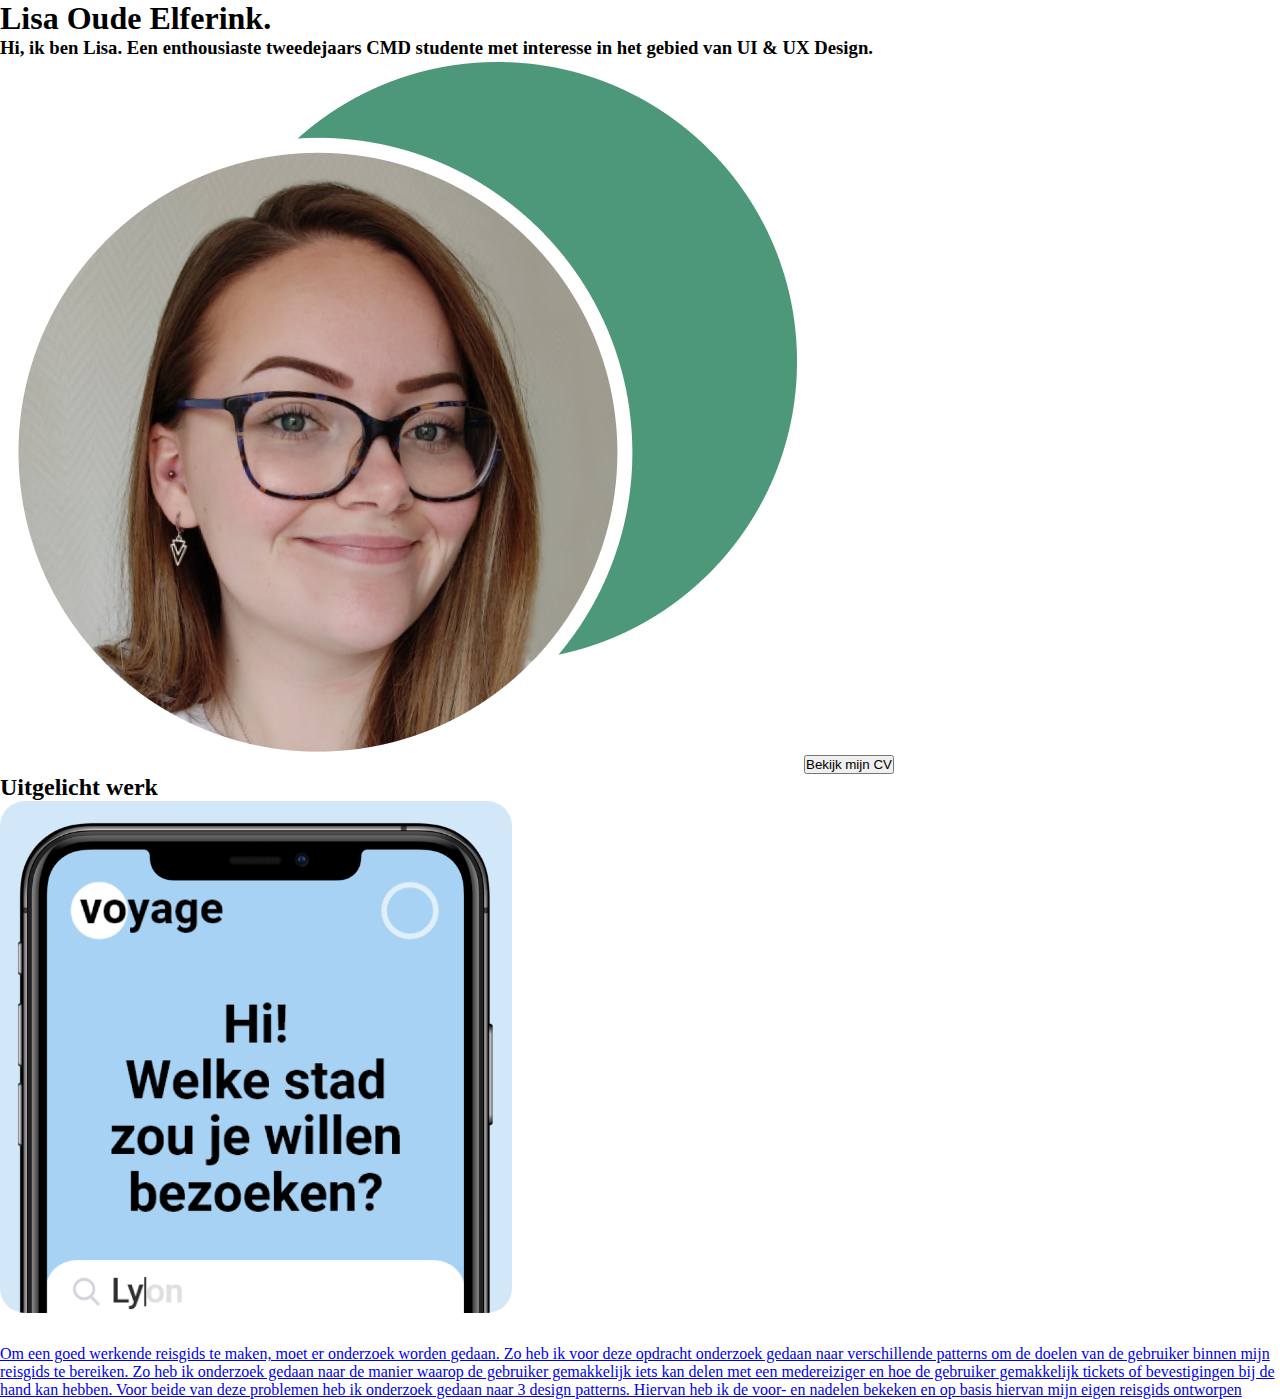
==== opdracht2/index.html @ 04e4a417 "opdracht 2, versie 1" ====
<!DOCTYPE html>
<html lang="nl">

<head>
    <meta charset="utf-8">
    <meta name="viewport" content="width=device-width, initial-scale=1">
    <title>Frontend voor Designers - Opdracht 1</title>
    <link rel="stylesheet" href="css/styles.css">
    <link href="https://fonts.googleapis.com/css2?family=Roboto:wght@300;500;900&display=swap" rel="stylesheet">
</head>


<body>
    <main>
        <div class="landing">
            <div class="landingWrapper">
                <div class="landingL">
                    <h1> Lisa Oude Elferink. </h1>
                    <h3> Hi, ik ben Lisa. Een enthousiaste tweedejaars CMD studente met interesse in het gebied van <span class="green"> UI &amp; UX Design.</span></h3>

                </div>
                <div>
                    <a href="mailto:hallo@lisaoude.nl"><img class="landingImg" src="images/lisa_rondjes.png" alt="Foto Lisa Oude Elferink"></a>
                    <a href="documents/oudeelferink_lisa_cv.pdf" target="_blank"> <button type="button" class="button"> Bekijk mijn CV </button> </a>
                </div>
            </div>
        </div>

        <div class="uitgelicht">
            <h2> Uitgelicht werk </h2>

            <div class="werk">
                <section>
                    <a href="#">
                        <div class="zeven">
                        </div>
                        <p> Om een goed werkende reisgids te maken, moet er onderzoek worden gedaan. Zo heb ik voor deze opdracht onderzoek gedaan naar verschillende patterns om de doelen van de gebruiker binnen mijn reisgids te bereiken. Zo heb ik onderzoek gedaan naar de manier waarop de gebruiker gemakkelijk iets kan delen met een medereiziger en hoe de gebruiker gemakkelijk tickets of bevestigingen bij de hand kan hebben. Voor beide van deze problemen heb ik onderzoek gedaan naar 3 design patterns. Hiervan heb ik de voor- en nadelen bekeken en op basis hiervan mijn eigen reisgids ontworpen </p>
                    </a>
                </section>

                <!--
<a href="SODASPENSE.html">
    <div class="zes">
    </div>
</a>

<a href="CLEANUP.html">
    <div class="vijf">
    </div>
</a>

<a href="BEETHERE.html">
    <div class="vier">
    </div>
</a>

<a href="HANDBEREIK.html">
    <div class="drie">
    </div>
</a>

<a href="TIMETRAVELER.html">
    <div class="twee">
    </div>
</a>
-->

            </div>
        </div>

    </main>

    <script src="js/script.js" type="text/javascript"></script>
</body>

</html>
---- opdracht2/css/styles.css ----
* {
    margin: 0rem;
    padding: 0rem;
}

div a div {
    width: 40vw;
    height: 40vw;
    margin-bottom: 2rem;
    border-radius: 25px;
}

/*

.twee {
    background-image: url(../images/timetrav_1.png);
    background-repeat: no-repeat;
    background-size: contain;
}

.drie {
    background-image: url(../images/npd_1.png);
    background-repeat: no-repeat;
    background-size: contain;
}

.vier {
    background-image: url(../images/beethere_1.png);
    background-repeat: no-repeat;
    background-size: contain;
}

.vijf {
    background-image: url(../images/ubi_1.png);
    background-repeat: no-repeat;
    background-size: contain;
}

.zes {
    background-image: url(../images/beyond_1.png);
    background-repeat: no-repeat;
    background-size: contain;
}
*/

.zeven {
    background-image: url(../images/voyage_1.png);
    background-repeat: no-repeat;
    background-size: contain;
}

/* 
.twee:hover {
    background-image: url(../images/timetrav_2.png);
    background-repeat: no-repeat;
    background-size: contain;
    transition: 0.5s;
}

.drie:hover {
    background-image: url(../images/npd_2.png);
    background-repeat: no-repeat;
    background-size: contain;
    transition: 0.5s;
}

.vier:hover {
    background-image: url(../images/beethere_2.png);
    background-repeat: no-repeat;
    background-size: contain;
    transition: 0.5s;
}

.vijf:hover {
    background-image: url(../images/ubi_2.png);
    background-repeat: no-repeat;
    background-size: contain;
    transition: 0.5s;
}

.zes:hover {
    background-image: url(../images/beyond_2.png);
    background-repeat: no-repeat;
    background-size: contain;
    transition: 0.5s;
} */

.zeven:hover {
    background-image: url(../images/voyage_2.png);
    background-repeat: no-repeat;
    background-size: contain;
    transition: 0.5s;
}

.bestanden {
    margin-top: 3rem;
    margin-bottom: 4rem;
}



@media screen and (min-width: 1300px) and (max-width: 1500px) {
    body {
        width: 100vw;
    }

    .landing {
        position: relative;
        width: 100%;
        height: auto;
    }

    .landingWrapper {
        display: flex;
        justify-content: space-between;
        width: 80%;
    }

    .landingL {
        position: absolute;
        height: auto;
        max-width: 43vw;
        top: 12rem;
        left: 7%;
    }

    h1 {
        font-family: 'Roboto', sans-serif;
        font-weight: 900;
        font-size: 3.5rem;
    }

    h3 {
        font-family: 'Roboto', sans-serif;
        font-weight: 300;
        font-size: 1.5rem;
    }

    .green {
        color: #4C9879;
        font-weight: 500;
    }

    a {
        color: #007B0C;
        text-decoration: none;
        font-weight: 500;
    }

    p {
        font-family: 'Roboto', sans-serif;
        font-weight: 300;
        font-size: 1.2rem;
        color: #000000;
    }

    .landingImg {
        position: absolute;
        max-width: 27em;
        width: 45%;
        height: auto;
        top: 7rem;
        right: 3%;
        margin-right: 3%;
    }

    .button {
        position: absolute;
        width: 12rem;
        height: auto;
        top: 22rem;
        left: 7%;
        padding: 1rem;
        background-color: #4C9879;
        color: #ffffff;
        border: none;
        border-radius: 25px;
        font-size: 1.5rem;
        font-weight: 300;
    }

    .uitgelicht {
        position: relative;
    }


    h2 {
        position: absolute;
        font-family: 'Roboto', sans-serif;
        font-weight: 700;
        font-size: 2.5rem;
        top: 38rem;
        left: 7%;
    }

    div a div {
        width: 25vw;
        height: 25vw;
        margin-bottom: 6rem;
        border-radius: 25px;
    }

    .werk {
        position: absolute;
        display: flex;
/*        flex-direction: column;*/
        flex-wrap: wrap;
        top: 42rem;
        left: 7%;
        right: 7%;
    }

    section {
        display: flex;
        flex-direction: row;
    }
}
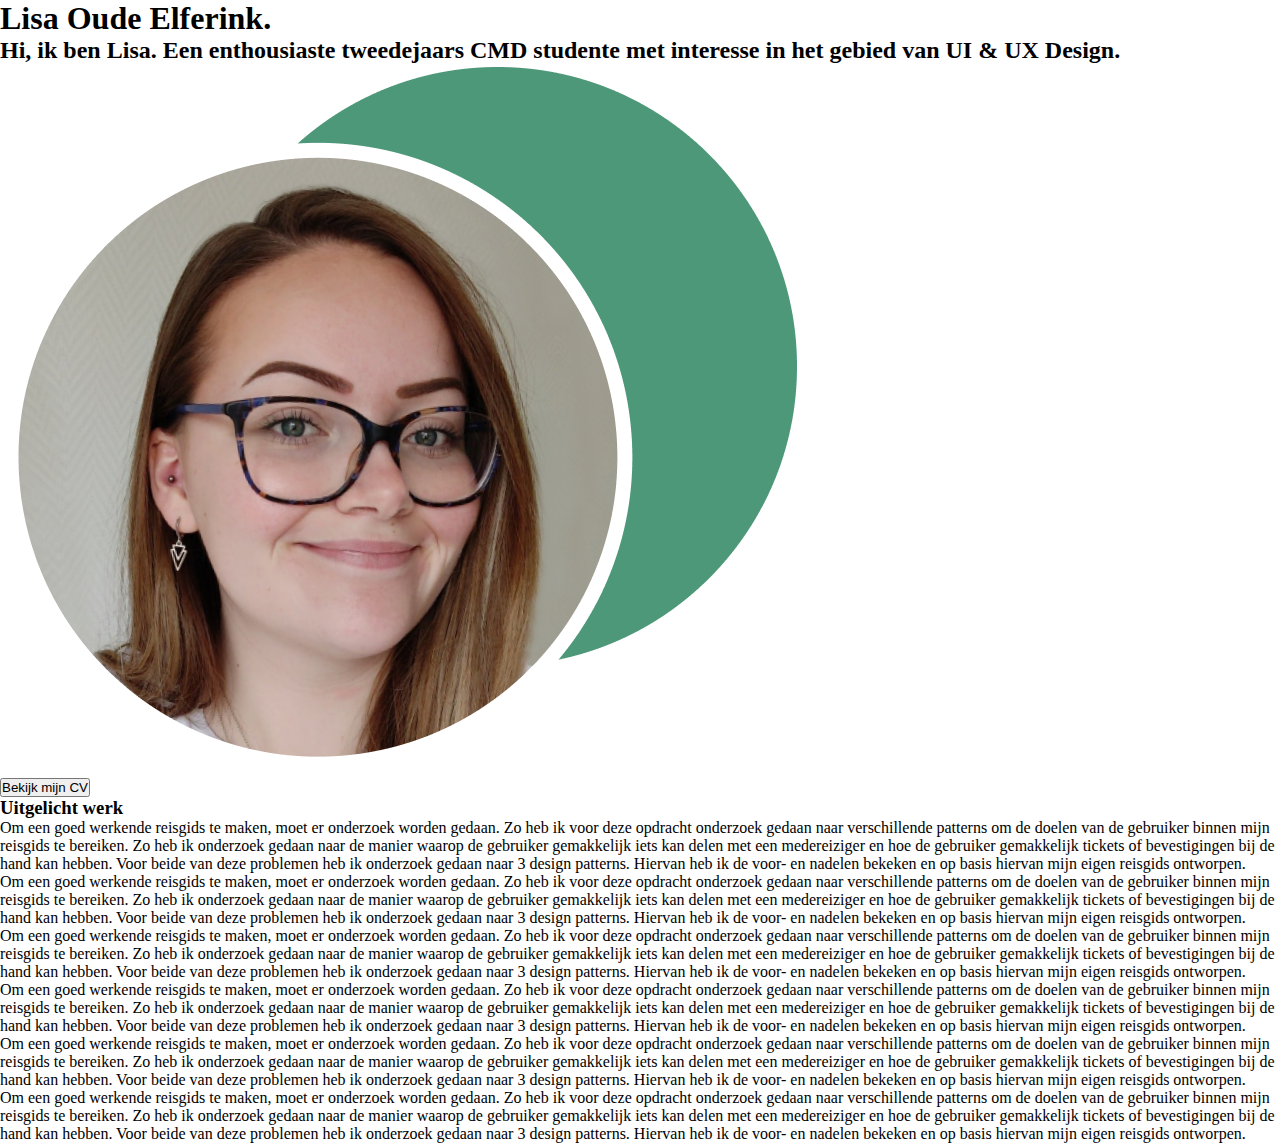
==== commit dbcbe88f: "Opdracht 2, Versie 2" ====
--- a/opdracht2/index.html
+++ b/opdracht2/index.html
@@ -13,60 +13,98 @@
 <body>
     <main>
         <div class="landing">
-            <div class="landingWrapper">
-                <div class="landingL">
-                    <h1> Lisa Oude Elferink. </h1>
-                    <h3> Hi, ik ben Lisa. Een enthousiaste tweedejaars CMD studente met interesse in het gebied van <span class="green"> UI &amp; UX Design.</span></h3>
 
-                </div>
-                <div>
-                    <a href="mailto:hallo@lisaoude.nl"><img class="landingImg" src="images/lisa_rondjes.png" alt="Foto Lisa Oude Elferink"></a>
-                    <a href="documents/oudeelferink_lisa_cv.pdf" target="_blank"> <button type="button" class="button"> Bekijk mijn CV </button> </a>
-                </div>
+            <div class="landingL">
+                <h1> Lisa Oude Elferink. </h1>
+                <h2> Hi, ik ben Lisa. Een enthousiaste tweedejaars CMD studente met interesse in het gebied van <span class="green"> UI &amp; UX Design.</span></h2>
             </div>
+
+            <div>
+                <a href="mailto:hallo@lisaoude.nl"><img class="landingImg" src="images/lisa_rondjes.png" alt="Foto Lisa Oude Elferink"></a>
+            </div>
+
+            <div class="cv_button">
+                <a href="documents/oudeelferink_lisa_cv.pdf" target="_blank"> <button type="button" class="button"> Bekijk mijn CV </button> </a>
+            </div>
+
         </div>
 
-        <div class="uitgelicht">
-            <h2> Uitgelicht werk </h2>
 
-            <div class="werk">
-                <section>
-                    <a href="#">
-                        <div class="zeven">
-                        </div>
-                        <p> Om een goed werkende reisgids te maken, moet er onderzoek worden gedaan. Zo heb ik voor deze opdracht onderzoek gedaan naar verschillende patterns om de doelen van de gebruiker binnen mijn reisgids te bereiken. Zo heb ik onderzoek gedaan naar de manier waarop de gebruiker gemakkelijk iets kan delen met een medereiziger en hoe de gebruiker gemakkelijk tickets of bevestigingen bij de hand kan hebben. Voor beide van deze problemen heb ik onderzoek gedaan naar 3 design patterns. Hiervan heb ik de voor- en nadelen bekeken en op basis hiervan mijn eigen reisgids ontworpen </p>
-                    </a>
-                </section>
+        <h3> Uitgelicht werk </h3>
 
-                <!--
-<a href="SODASPENSE.html">
-    <div class="zes">
-    </div>
-</a>
+        <div class="werk">
+            <section>
 
-<a href="CLEANUP.html">
-    <div class="vijf">
-    </div>
-</a>
+                <a href="#">
+                    <div class="nummer_een"></div>
+                </a>
 
-<a href="BEETHERE.html">
-    <div class="vier">
-    </div>
-</a>
+                <div class="tekst">
+                    <p> Om een goed werkende reisgids te maken, moet er onderzoek worden gedaan. Zo heb ik voor deze opdracht onderzoek gedaan naar verschillende patterns om de doelen van de gebruiker binnen mijn reisgids te bereiken. Zo heb ik onderzoek gedaan naar de manier waarop de gebruiker gemakkelijk iets kan delen met een medereiziger en hoe de gebruiker gemakkelijk tickets of bevestigingen bij de hand kan hebben. Voor beide van deze problemen heb ik onderzoek gedaan naar 3 design patterns. Hiervan heb ik de voor- en nadelen bekeken en op basis hiervan mijn eigen reisgids ontworpen. </p>
+                </div>
+            </section>
 
-<a href="HANDBEREIK.html">
-    <div class="drie">
-    </div>
-</a>
 
-<a href="TIMETRAVELER.html">
-    <div class="twee">
-    </div>
-</a>
--->
+            <section>
 
-            </div>
+                <a href="#">
+                    <div class="nummer_twee"></div>
+                </a>
+
+                <div class="tekst">
+                    <p> Om een goed werkende reisgids te maken, moet er onderzoek worden gedaan. Zo heb ik voor deze opdracht onderzoek gedaan naar verschillende patterns om de doelen van de gebruiker binnen mijn reisgids te bereiken. Zo heb ik onderzoek gedaan naar de manier waarop de gebruiker gemakkelijk iets kan delen met een medereiziger en hoe de gebruiker gemakkelijk tickets of bevestigingen bij de hand kan hebben. Voor beide van deze problemen heb ik onderzoek gedaan naar 3 design patterns. Hiervan heb ik de voor- en nadelen bekeken en op basis hiervan mijn eigen reisgids ontworpen. </p>
+                </div>
+            </section>
+
+            <section>
+
+                <a href="#">
+                    <div class="nummer_drie"></div>
+                </a>
+
+                <div class="tekst">
+                    <p> Om een goed werkende reisgids te maken, moet er onderzoek worden gedaan. Zo heb ik voor deze opdracht onderzoek gedaan naar verschillende patterns om de doelen van de gebruiker binnen mijn reisgids te bereiken. Zo heb ik onderzoek gedaan naar de manier waarop de gebruiker gemakkelijk iets kan delen met een medereiziger en hoe de gebruiker gemakkelijk tickets of bevestigingen bij de hand kan hebben. Voor beide van deze problemen heb ik onderzoek gedaan naar 3 design patterns. Hiervan heb ik de voor- en nadelen bekeken en op basis hiervan mijn eigen reisgids ontworpen. </p>
+                </div>
+            </section>
+
+
+            <section>
+
+                <a href="#">
+                    <div class="nummer_vier"></div>
+                </a>
+
+                <div class="tekst">
+                    <p> Om een goed werkende reisgids te maken, moet er onderzoek worden gedaan. Zo heb ik voor deze opdracht onderzoek gedaan naar verschillende patterns om de doelen van de gebruiker binnen mijn reisgids te bereiken. Zo heb ik onderzoek gedaan naar de manier waarop de gebruiker gemakkelijk iets kan delen met een medereiziger en hoe de gebruiker gemakkelijk tickets of bevestigingen bij de hand kan hebben. Voor beide van deze problemen heb ik onderzoek gedaan naar 3 design patterns. Hiervan heb ik de voor- en nadelen bekeken en op basis hiervan mijn eigen reisgids ontworpen. </p>
+                </div>
+            </section>
+
+            <section>
+
+                <a href="#">
+                    <div class="nummer_vijf"></div>
+                </a>
+
+                <div class="tekst">
+                    <p> Om een goed werkende reisgids te maken, moet er onderzoek worden gedaan. Zo heb ik voor deze opdracht onderzoek gedaan naar verschillende patterns om de doelen van de gebruiker binnen mijn reisgids te bereiken. Zo heb ik onderzoek gedaan naar de manier waarop de gebruiker gemakkelijk iets kan delen met een medereiziger en hoe de gebruiker gemakkelijk tickets of bevestigingen bij de hand kan hebben. Voor beide van deze problemen heb ik onderzoek gedaan naar 3 design patterns. Hiervan heb ik de voor- en nadelen bekeken en op basis hiervan mijn eigen reisgids ontworpen. </p>
+                </div>
+            </section>
+
+
+            <section>
+
+                <a href="#">
+                    <div class="nummer_zes"></div>
+                </a>
+
+                <div class="tekst">
+                    <p> Om een goed werkende reisgids te maken, moet er onderzoek worden gedaan. Zo heb ik voor deze opdracht onderzoek gedaan naar verschillende patterns om de doelen van de gebruiker binnen mijn reisgids te bereiken. Zo heb ik onderzoek gedaan naar de manier waarop de gebruiker gemakkelijk iets kan delen met een medereiziger en hoe de gebruiker gemakkelijk tickets of bevestigingen bij de hand kan hebben. Voor beide van deze problemen heb ik onderzoek gedaan naar 3 design patterns. Hiervan heb ik de voor- en nadelen bekeken en op basis hiervan mijn eigen reisgids ontworpen. </p>
+                </div>
+            </section>
+
+
         </div>
+
 
     </main>
 
--- a/opdracht2/css/styles.css
+++ b/opdracht2/css/styles.css
@@ -3,125 +3,59 @@
     padding: 0rem;
 }
 
-div a div {
-    width: 40vw;
-    height: 40vw;
-    margin-bottom: 2rem;
-    border-radius: 25px;
-}
+@media screen and (min-width: 1300px) and (max-width: 1500px) {
 
-/*
+    body {
+        width: 92vw;
+        margin-left: 8%;
+        overflow-x: hidden;
+    }
 
-.twee {
-    background-image: url(../images/timetrav_1.png);
-    background-repeat: no-repeat;
-    background-size: contain;
-}
-
-.drie {
-    background-image: url(../images/npd_1.png);
-    background-repeat: no-repeat;
-    background-size: contain;
-}
-
-.vier {
-    background-image: url(../images/beethere_1.png);
-    background-repeat: no-repeat;
-    background-size: contain;
-}
-
-.vijf {
-    background-image: url(../images/ubi_1.png);
-    background-repeat: no-repeat;
-    background-size: contain;
-}
-
-.zes {
-    background-image: url(../images/beyond_1.png);
-    background-repeat: no-repeat;
-    background-size: contain;
-}
-*/
-
-.zeven {
-    background-image: url(../images/voyage_1.png);
-    background-repeat: no-repeat;
-    background-size: contain;
-}
-
-/* 
-.twee:hover {
-    background-image: url(../images/timetrav_2.png);
-    background-repeat: no-repeat;
-    background-size: contain;
-    transition: 0.5s;
-}
-
-.drie:hover {
-    background-image: url(../images/npd_2.png);
-    background-repeat: no-repeat;
-    background-size: contain;
-    transition: 0.5s;
-}
-
-.vier:hover {
-    background-image: url(../images/beethere_2.png);
-    background-repeat: no-repeat;
-    background-size: contain;
-    transition: 0.5s;
-}
-
-.vijf:hover {
-    background-image: url(../images/ubi_2.png);
-    background-repeat: no-repeat;
-    background-size: contain;
-    transition: 0.5s;
-}
-
-.zes:hover {
-    background-image: url(../images/beyond_2.png);
-    background-repeat: no-repeat;
-    background-size: contain;
-    transition: 0.5s;
-} */
-
-.zeven:hover {
-    background-image: url(../images/voyage_2.png);
-    background-repeat: no-repeat;
-    background-size: contain;
-    transition: 0.5s;
-}
-
-.bestanden {
-    margin-top: 3rem;
-    margin-bottom: 4rem;
-}
-
-
-
-@media screen and (min-width: 1300px) and (max-width: 1500px) {
-    body {
-        width: 100vw;
+    .green {
+        color: #4C9879;
+        font-weight: 500;
     }
 
     .landing {
         position: relative;
         width: 100%;
-        height: auto;
-    }
-
-    .landingWrapper {
-        display: flex;
-        justify-content: space-between;
-        width: 80%;
+        height: 38rem;
     }
 
     .landingL {
         position: absolute;
+        max-width: 43vw;
+        height: 8rem;
+        top: 12rem;
+    }
+
+    .landingImg {
+        position: absolute;
+        max-width: 27rem;
         height: auto;
-        max-width: 43vw;
-        top: 12rem;
-        left: 7%;
+        top: 7rem;
+        right: 8%;
+    }
+
+    .cv_button {
+        position: absolute;
+        max-width: 5rem;
+        height: auto;
+    }
+
+    .button {
+        position: absolute;
+        width: 13.5rem;
+        height: 4rem;
+        top: 22rem;
+        padding: 1rem;
+        background-color: #4C9879;
+        color: #ffffff;
+        border: none;
+        border-radius: 30px;
+        font-size: 1.5rem;
+        font-family: 'Roboto', sans-serif;
+        font-weight: 500;
     }
 
     h1 {
@@ -130,88 +64,128 @@
         font-size: 3.5rem;
     }
 
-    h3 {
+    h2 {
         font-family: 'Roboto', sans-serif;
         font-weight: 300;
         font-size: 1.5rem;
     }
 
-    .green {
-        color: #4C9879;
-        font-weight: 500;
+    h3 {
+        font-family: 'Roboto', sans-serif;
+        font-weight: 700;
+        font-size: 2.5rem;
+        margin-bottom: 1rem;
     }
 
-    a {
-        color: #007B0C;
+    section {
+        width: 93%;
+        display: flex;
+        flex-direction: row;
+    }
+
+    section a {
         text-decoration: none;
-        font-weight: 500;
+        width: 30rem;
+        height: 30rem;
+    }
+
+    div a div {
+        width: 25rem;
+        height: 25rem;
+        border-radius: 25px;
+    }
+
+    .nummer_een {
+        background-image: url(../images/voyage_1.png);
+        background-repeat: no-repeat;
+        background-size: contain;
+    }
+
+    .nummer_twee {
+        background-image: url(../images/beyond_1.png);
+        background-repeat: no-repeat;
+        background-size: contain;
+    }
+
+    .nummer_drie {
+        background-image: url(../images/ubi_1.png);
+        background-repeat: no-repeat;
+        background-size: contain;
+    }
+
+    .nummer_vier {
+        background-image: url(../images/beethere_1.png);
+        background-repeat: no-repeat;
+        background-size: contain;
+    }
+
+    .nummer_vijf {
+        background-image: url(../images/npd_1.png);
+        background-repeat: no-repeat;
+        background-size: contain;
+    }
+
+    .nummer_zes {
+        background-image: url(../images/timetrav_1.png);
+        background-repeat: no-repeat;
+        background-size: contain;
+    }
+
+
+    .nummer_een:hover {
+        background-image: url(../images/voyage_2.png);
+        background-repeat: no-repeat;
+        background-size: contain;
+        transition: 0.5s;
+    }
+
+    .nummer_twee:hover {
+        background-image: url(../images/beyond_2.png);
+        background-repeat: no-repeat;
+        background-size: contain;
+        transition: 0.5s;
+    }
+
+    .nummer_drie:hover {
+        background-image: url(../images/ubi_2.png);
+        background-repeat: no-repeat;
+        background-size: contain;
+        transition: 0.5s;
+    }
+
+    .nummer_vier:hover {
+        background-image: url(../images/beethere_2.png);
+        background-repeat: no-repeat;
+        background-size: contain;
+        transition: 0.5s;
+    }
+
+    .nummer_vijf:hover {
+        background-image: url(../images/npd_2.png);
+        background-repeat: no-repeat;
+        background-size: contain;
+        transition: 0.5s;
+    }
+
+    .nummer_zes:hover {
+        background-image: url(../images/timetrav_2.png);
+        background-repeat: no-repeat;
+        background-size: contain;
+        transition: 0.5s;
+    }
+
+    .tekst {
+        width: 45rem;
+        height: 25rem;
+        display: flex;
+        justify-content: center;
+        align-items: center;
     }
 
     p {
         font-family: 'Roboto', sans-serif;
         font-weight: 300;
-        font-size: 1.2rem;
+        font-size: 1.3rem;
         color: #000000;
     }
-
-    .landingImg {
-        position: absolute;
-        max-width: 27em;
-        width: 45%;
-        height: auto;
-        top: 7rem;
-        right: 3%;
-        margin-right: 3%;
-    }
-
-    .button {
-        position: absolute;
-        width: 12rem;
-        height: auto;
-        top: 22rem;
-        left: 7%;
-        padding: 1rem;
-        background-color: #4C9879;
-        color: #ffffff;
-        border: none;
-        border-radius: 25px;
-        font-size: 1.5rem;
-        font-weight: 300;
-    }
-
-    .uitgelicht {
-        position: relative;
-    }
-
-
-    h2 {
-        position: absolute;
-        font-family: 'Roboto', sans-serif;
-        font-weight: 700;
-        font-size: 2.5rem;
-        top: 38rem;
-        left: 7%;
-    }
-
-    div a div {
-        width: 25vw;
-        height: 25vw;
-        margin-bottom: 6rem;
-        border-radius: 25px;
-    }
-
-    .werk {
-        position: absolute;
-        display: flex;
-/*        flex-direction: column;*/
-        flex-wrap: wrap;
-        top: 42rem;
-        left: 7%;
-        right: 7%;
-    }
-
-    section {
-        display: flex;
-        flex-direction: row;
-    }
 }
